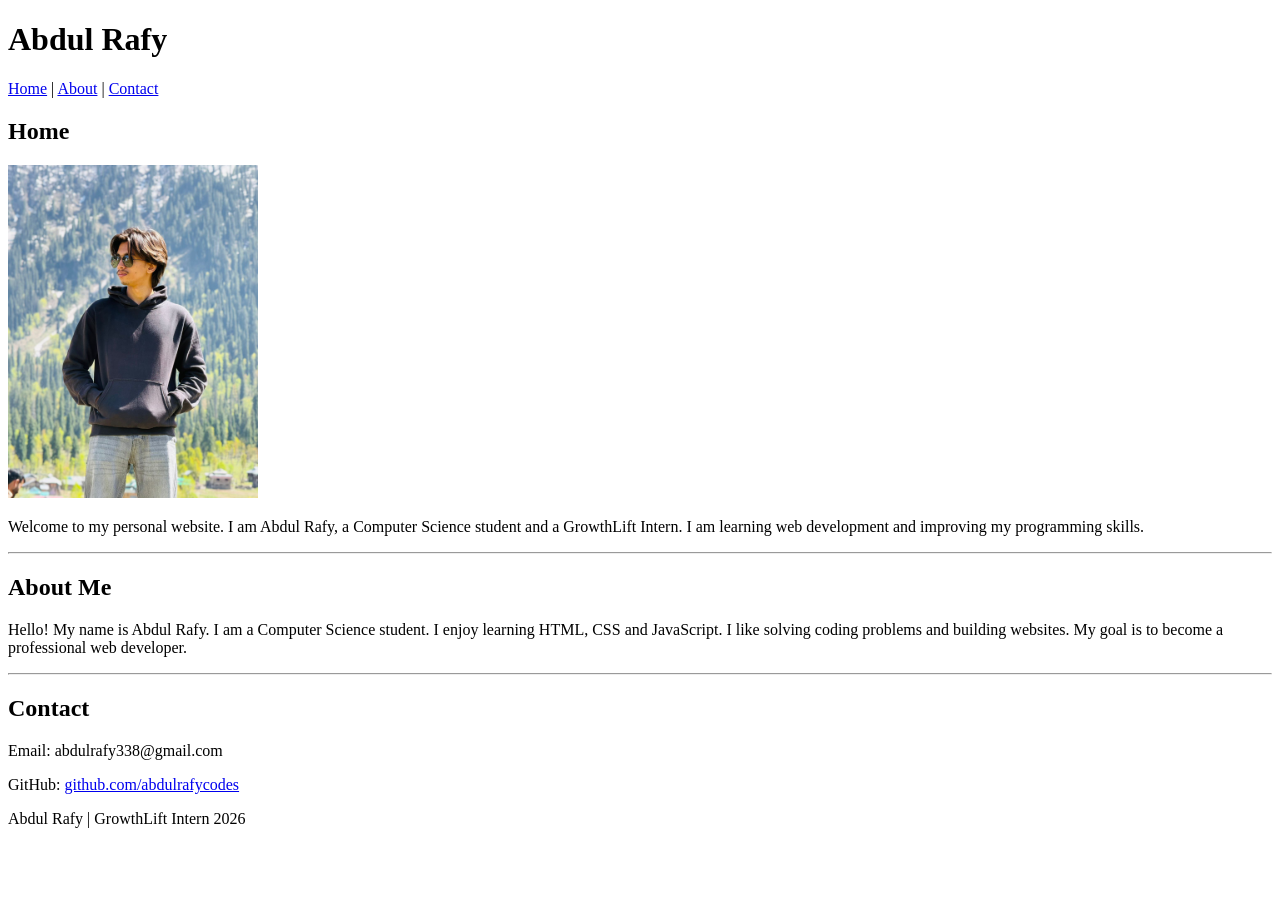
==== index.html @ 72f92f52 "Day 2: HTML structure" ====
<!DOCTYPE html>
<html lang="en">
<head>
    <meta charset="UTF-8">
    <meta name="viewport" content="width=device-width, initial-scale=1.0">
    <title>Abdul Rafy</title>
</head>
<body>

    <header>
        <h1>Abdul Rafy</h1>
    </header>

    <nav>
        <a href="#home">Home</a> |
        <a href="#about">About</a> |
        <a href="#contact">Contact</a>
    </nav>

    <main>

        <section id="home">
            <h2>Home</h2>

            <img src="myphoto.jpg.jpeg" alt="Abdul Rafy" width="250">

            <p>
                Welcome to my personal website. I am Abdul Rafy, a Computer Science
                student and a GrowthLift Intern. I am learning web development
                and improving my programming skills.
            </p>
        </section>

        <hr>

        <section id="about">
            <h2>About Me</h2>

            <p>
                Hello! My name is Abdul Rafy. I am a Computer Science student.
                I enjoy learning HTML, CSS and JavaScript.
                I like solving coding problems and building websites.
                My goal is to become a professional web developer.
            </p>
        </section>

        <hr>

        <section id="contact">
            <h2>Contact</h2>

            <p>Email: abdulrafy338@gmail.com</p>

            <p>
                GitHub:
                <a href="https://github.com/abdulrafycodes" target="_blank">
                    github.com/abdulrafycodes
                </a>
            </p>

        </section>

    </main>

    <footer>
        <p>Abdul Rafy | GrowthLift Intern 2026</p>
    </footer>

</body>
</html>
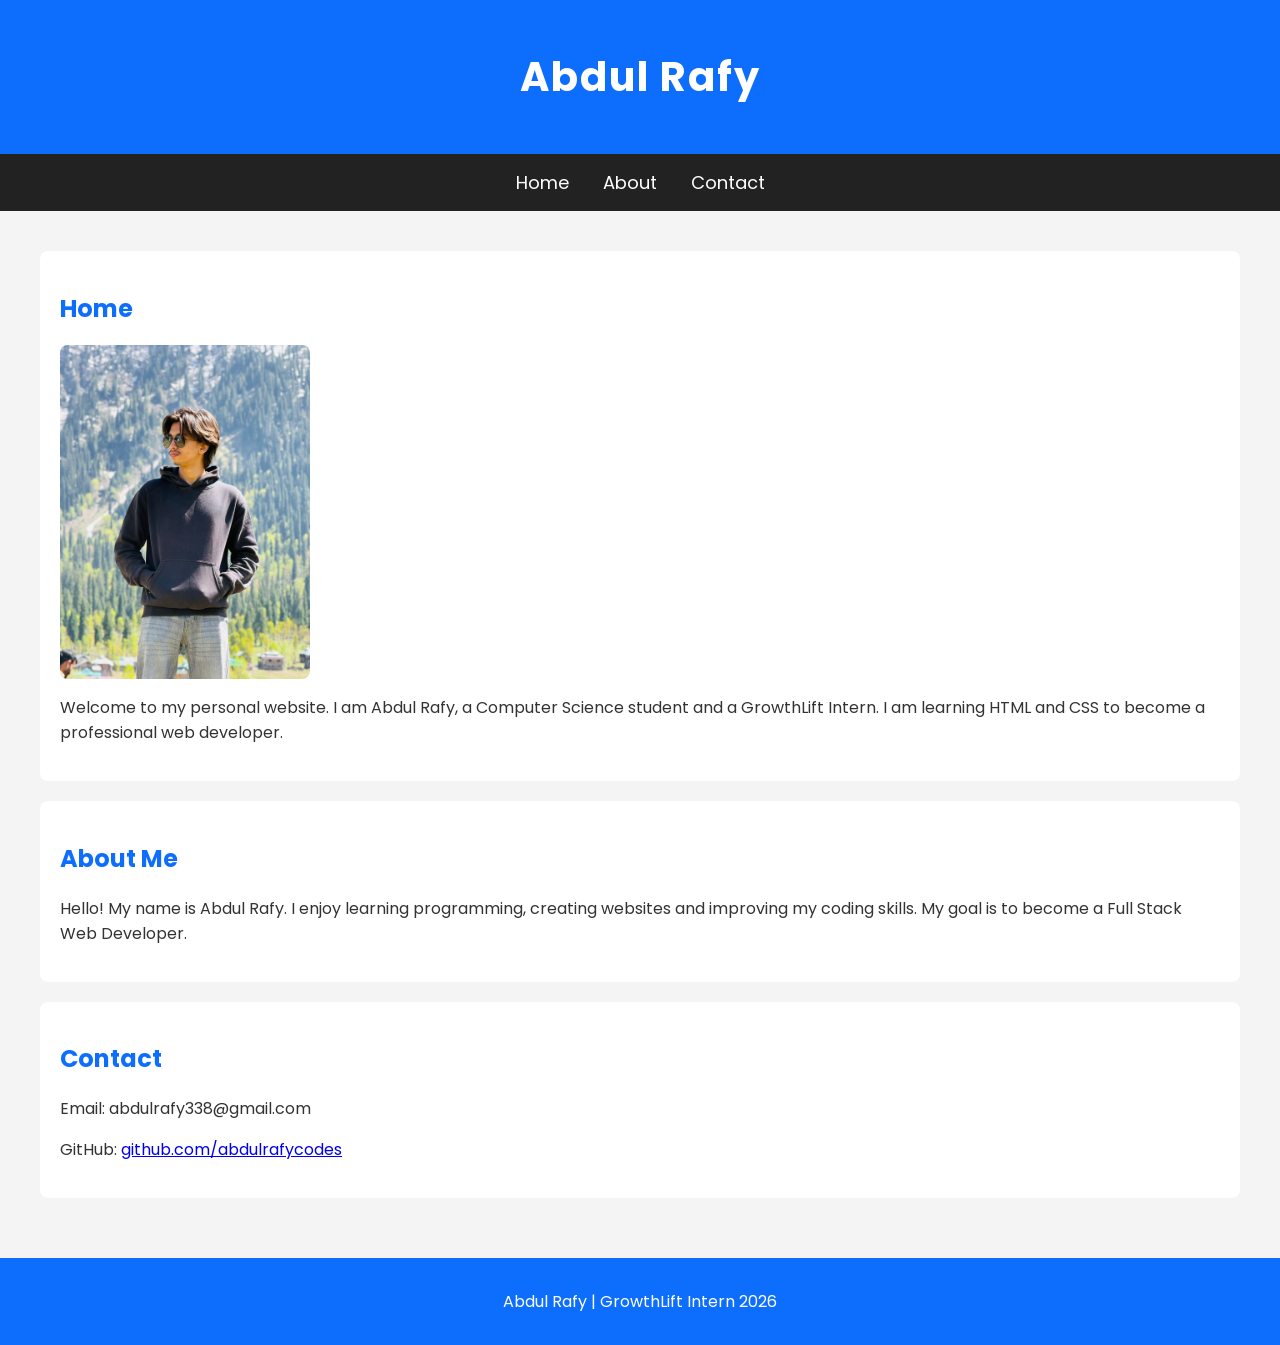
==== commit a5574c11: "Day 3: CSS styling applied" ====
--- a/index.html
+++ b/index.html
@@ -1,10 +1,13 @@
 <!DOCTYPE html>
 <html lang="en">
+
 <head>
     <meta charset="UTF-8">
     <meta name="viewport" content="width=device-width, initial-scale=1.0">
     <title>Abdul Rafy</title>
+    <link rel="stylesheet" href="style.css">
 </head>
+
 <body>
 
     <header>
@@ -12,41 +15,41 @@
     </header>
 
     <nav>
-        <a href="#home">Home</a> |
-        <a href="#about">About</a> |
+        <a href="#home">Home</a>
+        <a href="#about">About</a>
         <a href="#contact">Contact</a>
     </nav>
 
     <main>
 
         <section id="home">
+
             <h2>Home</h2>
 
-            <img src="myphoto.jpg.jpeg" alt="Abdul Rafy" width="250">
+            <img src="myphoto.jpg.jpeg" alt="Abdul Rafy">
 
             <p>
                 Welcome to my personal website. I am Abdul Rafy, a Computer Science
-                student and a GrowthLift Intern. I am learning web development
-                and improving my programming skills.
+                student and a GrowthLift Intern. I am learning HTML and CSS to become
+                a professional web developer.
             </p>
+
         </section>
 
-        <hr>
+        <section id="about">
 
-        <section id="about">
             <h2>About Me</h2>
 
             <p>
-                Hello! My name is Abdul Rafy. I am a Computer Science student.
-                I enjoy learning HTML, CSS and JavaScript.
-                I like solving coding problems and building websites.
-                My goal is to become a professional web developer.
+                Hello! My name is Abdul Rafy. I enjoy learning programming,
+                creating websites and improving my coding skills.
+                My goal is to become a Full Stack Web Developer.
             </p>
+
         </section>
 
-        <hr>
+        <section id="contact">
 
-        <section id="contact">
             <h2>Contact</h2>
 
             <p>Email: abdulrafy338@gmail.com</p>
@@ -63,8 +66,11 @@
     </main>
 
     <footer>
+
         <p>Abdul Rafy | GrowthLift Intern 2026</p>
+
     </footer>
 
 </body>
+
 </html>
--- a/style.css
+++ b/style.css
@@ -0,0 +1,69 @@
+@import url('https://fonts.googleapis.com/css2?family=Poppins:wght@300;400;600&display=swap');
+
+body{
+    background-color:#f4f4f4;
+    color:#333;
+    font-family:'Poppins',sans-serif;
+    margin:0;
+    padding:0;
+}
+
+header{
+    background-color:#0d6efd;
+    color:white;
+    text-align:center;
+    padding:20px;
+}
+
+h1{
+    font-size:40px;
+    letter-spacing:2px;
+}
+
+nav{
+    background-color:#222;
+    padding:15px;
+    text-align:center;
+}
+
+nav a{
+    text-decoration:none;
+    color:white;
+    margin:15px;
+    font-size:18px;
+}
+
+nav a:hover{
+    color:yellow;
+}
+
+main{
+    margin:20px;
+    padding:20px;
+}
+
+section{
+    background-color:white;
+    margin-bottom:20px;
+    padding:20px;
+    border-radius:8px;
+}
+
+h2{
+    color:#0d6efd;
+}
+
+img{
+    max-width:100%;
+    width:250px;
+    border-radius:8px;
+    display:block;
+    margin-bottom:15px;
+}
+
+footer{
+    background-color:#0d6efd;
+    color:white;
+    text-align:center;
+    padding:15px;
+}
